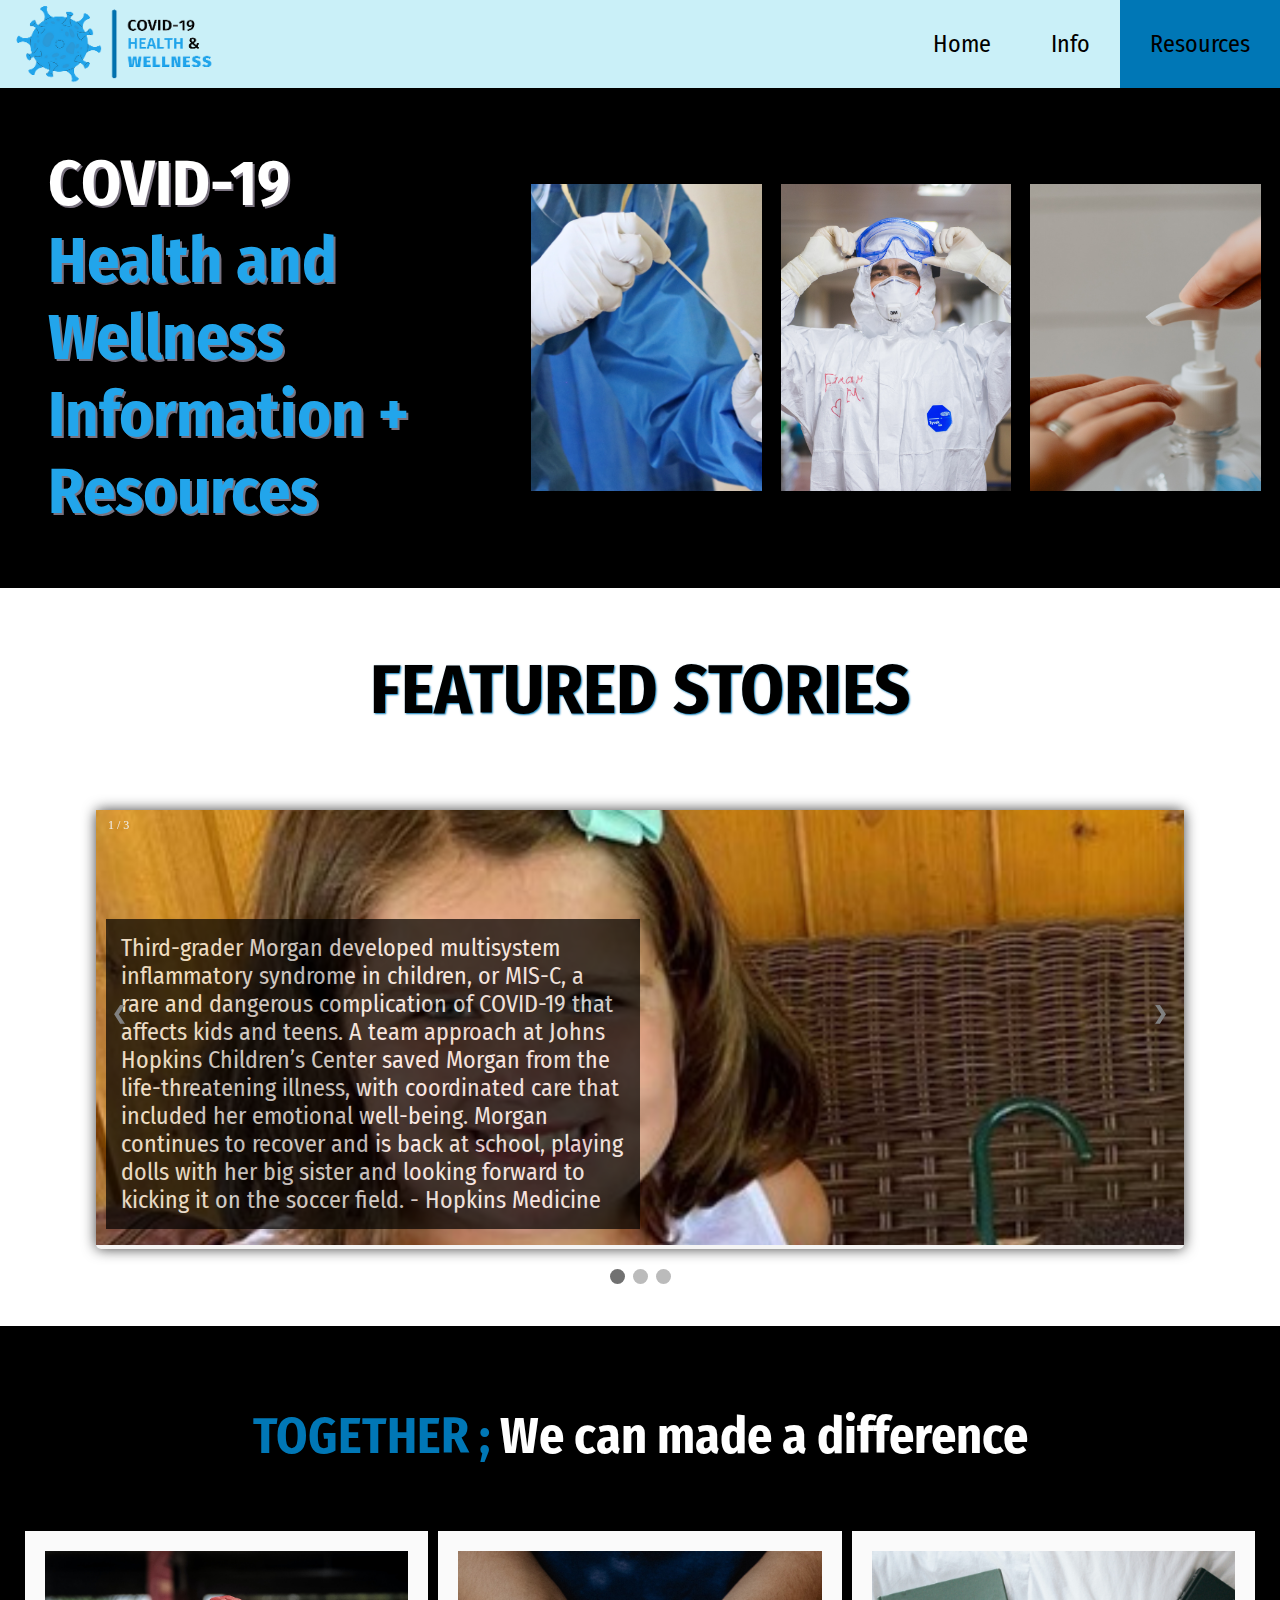
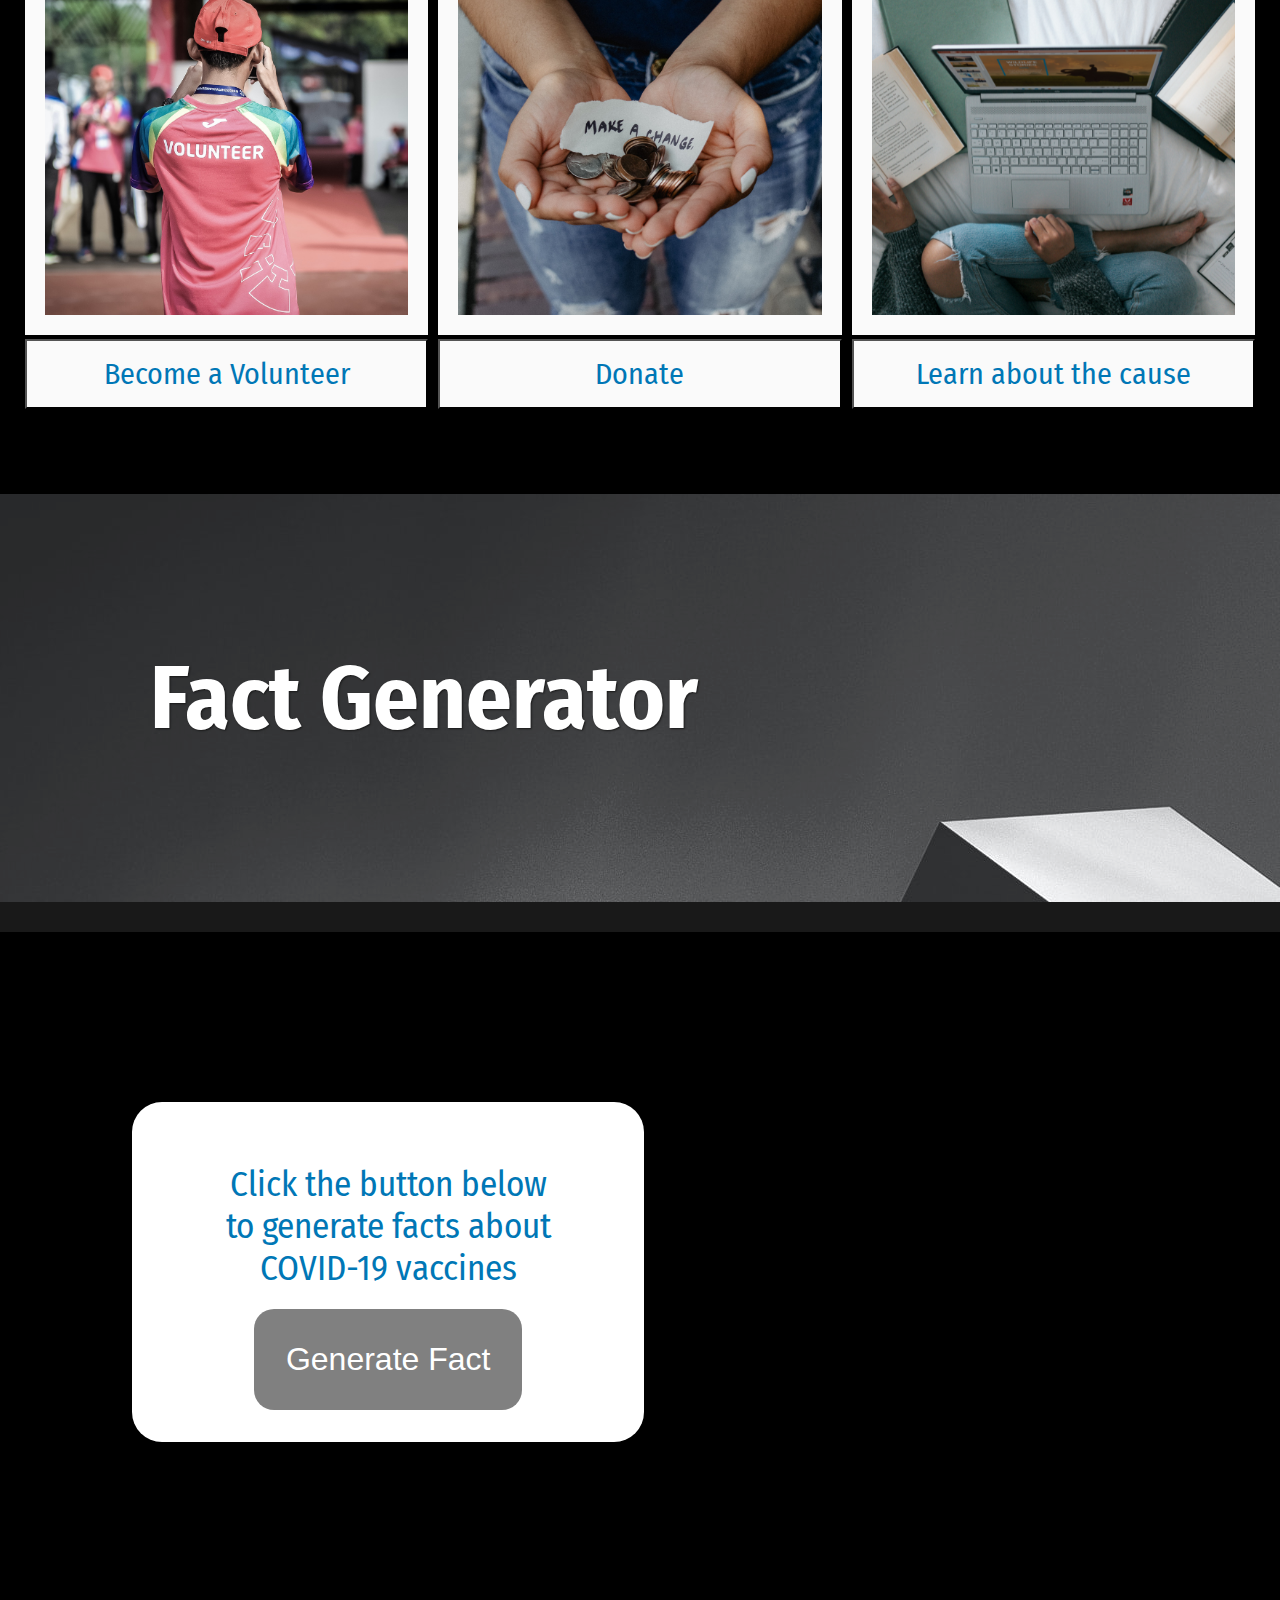
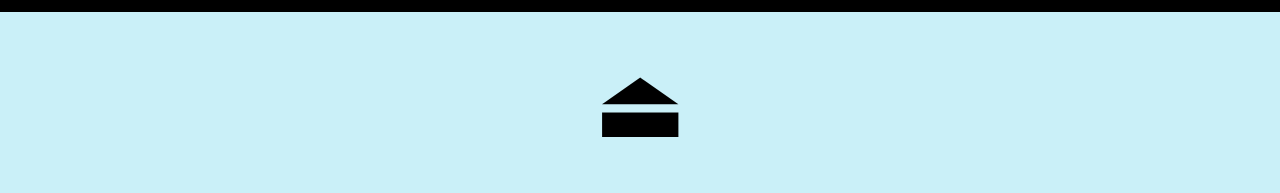
==== index.html @ fa41c317 "(Ctrl + Enter)" ====
<!DOCTYPE html>
<html>

<head>
    <meta charset="utf-8">
    <meta name="viewport" content="width=device-width">
    <title>SparkHub Website</title>
    <link href="style.css" rel="stylesheet" type="text/css" />

    <!-- Link the webpage's stylesheet -->
    <link rel="stylesheet" href="/style.css" />

    <!-- Link the webpage's JavaScript file -->
    <script src="/script.js" defer></script>

    <!-- Link to favicon -->
    <link rel="icon" type="image/png" href="assets/logo.png">

    <!-- Link to fonts -->
    <link rel="preconnect" href="https://fonts.googleapis.com">
    <link rel="preconnect" href="https://fonts.gstatic.com" crossorigin>
    <link href="https://fonts.googleapis.com/css2?family=Fira+Sans+Condensed:wght@600&family=PT+Serif&display=swap"
        rel="stylesheet">

</head>

<body>

    <!-- Nav Bar -->
    <div class="navbar">
        <nav>
            <div class='logo'><a href="info.html" href="resources.html" href="index.html"><img src="assets/covidh&w.png"
                        width='210' height='80'></a></div>
            <ul>
                <li><a class="geti" a href="resources.html">Resources</a></li>
                <li><a href="info.html">Info</a></li>
                <li><a href="index.html">Home</a></li>
            </ul>
        </nav>
    </div>

    <header>
        <div class="headingContainer">
            <div id="headingText">
                <h1>COVID-19<span class="navAction"><br>Health and Wellness Information + Resources</span></h1>
            </div>
            <div class="itemContainer">
                <div class="headingItems"><img src="assets/headingunsplash1.jpg" alt="" /></div>
                <div class="headingItems"><img src="assets/headingunsplash2.jpg" alt="" /></div>
                <div class="headingItems" alt=""><img src="assets/headingunsplash3.jpg" /></div>
            </div>
        </div>
    </header>

    <main>

        <h1 id="featured">FEATURED STORIES</h1>

        <!-- Slideshow container -->
        <br>
        <div class="slideshow-container" id="product">
            <div class="mySlides fade">
                <div class="numbertext">1 / 3</div>
                <img src="assets/case1.png" style="width:100%">
                <div class="text">
                    <div class="text-block">Third-grader Morgan developed multisystem inflammatory syndrome in children,
                        or MIS-C, a rare and dangerous complication of COVID-19 that affects kids and teens. A team
                        approach at Johns Hopkins Children’s Center saved Morgan from the life-threatening illness, with
                        coordinated care that included her emotional well-being. Morgan continues to recover and is back
                        at school, playing dolls with her big sister and looking forward to kicking it on the soccer
                        field. - Hopkins Medicine</div>
                </div>
            </div>
            <div class="mySlides fade">
                <div class="numbertext">2 / 3</div>
                <img src="assets/case2.png" style="width:100%">
                <div class="text">
                    <div class="text-block">Ahmad Ayyad, 40, was in great shape. On a typical day, he’d work in his
                        family’s retail furniture business, then box and lift weights, before heading to his Washington,
                        D.C., home. And then, COVID-19 almost killed him. Ayyad was on a ventilator at The Johns Hopkins
                        Hospital for 25 days and lost more than 60 pounds during his ordeal. His doctors say his
                        physical fitness, positive attitude and the support of friends and family are helping him
                        recover from the disease and the toll of long-term ventilation. Discharged on April 22, Ayyad
                        still has a blood clot in his left arm and damage to his heart and lungs — all complications of
                        COVID-19. But he is gradually putting on weight and has begun running and lifting weights. -
                        Hopkins Medicine</div>
                </div>
            </div>
            <div class="mySlides fade">
                <div class="numbertext">3 / 3</div>
                <img src="assets/case3.png" style="width:100%">
                <div class="text">
                    <div class="text-block">Theirrien “Tee” Clark, a senior law firm manager in Washington, D.C.,
                        developed a severe case of COVID-19, which affected his lungs and required him to be placed on a
                        ventilator. He spent a total of 46 days in the hospital, including more than four weeks in the
                        intensive care unit, after which he was too weak to stand on his own. A multidisciplinary team’s
                        therapy plan and Theirrien’s own hard work and commitment helped him return home and continue
                        his recovery with his wife, Marcy. - Hopkins Medicine</div>
                </div>
            </div>
            <a class="prev" onclick="plusSlides(-1)">&#10094;</a>
            <a class="next" onclick="plusSlides(1)">&#10095;</a>
        </div>
        <br>
        <div style="text-align:center">
            <span class="dot" onclick="currentSlide(1)"></span>
            <span class="dot" onclick="currentSlide(2)"></span>
            <span class="dot" onclick="currentSlide(3)"></span>
        </div>
        <br>
        <br>

        <!-- Make a difference -->
        <h1 id="together"><span class="together">TOGETHER ;</span> We can made a difference</h1>

        <div class="difference">
            <div class="homebox">
                <img src="assets/volunteer.png">
                <button id='homebox1' onclick="homebox1func()">Become a Volunteer</button>
            </div>
            <div class="homebox">
                <img src="assets/donate.png">
                <button id='homebox2' onclick="homebox2func()">Donate</button>
            </div>
            <div class="homebox">
                <img src="assets/learn.png">
                <button id='homebox3' onclick="homebox3func()">Learn about the cause</button>
            </div>
        </div>

        <!-- Fact Generator -->
        <div class="break"></div>
        <div id="factsHeading">
            <h2 id="factheading">Fact Generator</h2>
        </div>
        <div class="factBtnContainer"><br>
            <div>
                <p class="genfacttop">Click the button below to generate facts about COVID-19 vaccines</p>
                <button id="factBtn">Generate Fact</button>
            </div>
            <div id="factContainer">
                <p id="fact"></p>
            </div>
        </div>

        <!-- Footer -->
        <footer>
            <button onclick="topFunction()" id="topBtn" title="Return to top">⏏</button>
        </footer>

    </main>
</body>

</html>
---- style.css ----
* {
    /* Reset the space of the webpage */
    margin: 0px;
    padding: 0px;
}

body {
    scroll-behavior: smooth;
}

/* Nav Bar */
.navbar {
    position: sticky;
    top: 0;
    right: 0;
    left: 0;
    overflow: hidden;
}

ul {
    list-style-type: none;
    margin: 0;
    padding: 0;
    overflow: hidden;
    background-color: #caf0f8;
    top: 0;
}

li {
    float: right;
}

li a {
    font-family: 'Fira Sans Condensed', sans-serif;
    display: block;
    color: black;
    text-align: center;
    font-size: 24px;
    padding: 30px 30px;
    text-decoration: none;
}

li a:hover {
    color: white;
    background-color: #81b4cf;
}

.geti {
    padding: 30px;
    background-color: #0077b6;
}

.logo img {
    position: fixed;
    margin-top: 3.5px;
    margin-left: 10px;
}

/* heading */
.headingContainer {
    width: 100%;
    display: flex;
    flex-flow: row no-wrap;
    height: 500px;
    border-bottom: black solid 1px;
    justify-content: center;
    background-color: black;
}

#headingText {
    max-width: 40%;
    display: flex;
    font-family: 'Fira Sans Condensed', sans-serif;
    font-size: 2em;
    padding: 1em 1em;
    justify-content: center;
    align-items: center;
    padding-left: 1.5em;
    color: white;
    text-shadow: 2px 2px #7a7380;
}

.navAction {
    color: #22A5EB;
}

.itemContainer {
    max-width: 60%;
    display: flex;
    flex-direction: row;
    justify-content: space-evenly;
    align-items: center;
}

.headingItems {
    max-width: 30%;
    overflow: hidden;
    display: flex;
    justify-content: center;
    flex-direction: row;
    align-items: center;
}

.headingItems img {
    max-width: 200%;
    display: inline-block;
}

/* Slideshow container */

* {
    box-sizing: border-box
}

.slideshow-container {
    justify-content: center;
    max-width: 85%;
    position: relative;
    margin: auto;
    background-color: #f4f4f4;
    -webkit-box-shadow: 0px 0px 14px 0px rgba(0, 0, 0, 0.75);
    -moz-box-shadow: 0px 0px 14px 0px rgba(0, 0, 0, 0.75);
    box-shadow: 0px 0px 14px 0px rgba(0, 0, 0, 0.75);
    -webkit-border-radius: 5px;
    -moz-border-radius: 5px;
    border-radius: 5px;
    align-items: center;
}

.mySlides {
    display: none;
}

.prev,
.next {
    cursor: pointer;
    position: absolute;
    top: 45%;
    width: auto;
    margin-top: -22px;
    padding: 16px;
    color: gray;
    font-weight: bold;
    font-size: 18px;
    transition: 0.6s ease;
    border-radius: 0 3px 3px 0;
    user-select: none;
}

.next {
    right: 0;
    border-radius: 3px 0 0 3px;
}

.prev:hover,
.next:hover {
    color: white;
    background-color: darkblue;
}

.numbertext {
    color: #f2f2f2;
    font-size: 12px;
    padding: 8px 12px;
    position: absolute;
    top: 0;
}

.dot {
    cursor: pointer;
    height: 15px;
    width: 15px;
    margin: 2px 2px;
    background-color: #bbb;
    border-radius: 50%;
    display: inline-block;
    transition: background-color 0.6s ease;
}

.active,
.dot:hover {
    background-color: #717171;
}

.fade {
    animation-name: fade;
    animation-duration: 0.3s;
}

@keyframes fade {
    from {
        opacity: 0.2
    }

    to {
        opacity: 1
    }
}

.text-block {
    position: absolute;
    font-family: 'Fira Sans Condensed', sans-serif;
    font-size: 1.5em;
    bottom: 20px;
    left: 10px;
    right: 50%;
    background-color: black;
    color: white;
    opacity: 0.7;
    padding: 15px;
}

/* Featured stories */
#featured {
    font-size: 70px;
    width: 100%;
    padding: 40px;
    margin: 0;
    text-align: center;
    color: black;
    background-color: white;
    font-family: 'Fira Sans Condensed', sans-serif;
    border: 20px solid white;
    text-shadow: 1px 1px 2px #0077b6;
}

#together {
    font-size: 50px;
    width: 100%;
    padding: 40px;
    margin: 0;
    text-align: center;
    color: white;
    font-family: 'Fira Sans Condensed', sans-serif;
    background-color: black;
    border-top: 40px solid black;
}

.together {
    color: #0077b6;
}

.difference {
    display: flex;
    flex-direction: row;
    justify-content: space-evenly;
    max-width: 100%;
    background-color: black;
    padding: 20px;
}

.homebox {
    padding: 5px;
}

.homebox img {
    border: 20px solid #fafafa;
    max-width: 100%;
    align-content: center;
}

#homebox1,
#homebox2,
#homebox3 {
    text-decoration: none;
    display: flex;
    justify-content: space-evenly;
    font-size: 30px;
    width: 100%;
    color: #0077b6;
    background-color: #fafafa;
    padding: 15px;
    font-family: 'Fira Sans Condensed', sans-serif;
    cursor: pointer;
}

#homebox1:hover,
#homebox2:hover,
#homebox3:hover {
    background-color: #0077b6;
    color: white;
}

#homebox1:active,
#homebox2:active,
#homebox3:active {
    position: relative;
    top: 1px;
}

.break {
    background-color: black;
    width: 100%;
    padding: 30px;
}

/* Fact Generator */
#factsHeading {
    background-image: url("assets/factgen.jpg");
    padding: 150px;
    align-items: center;
    width: 100%;
    opacity: 0.9;
    border-bottom: 30px solid black;
}

#factheading {
    font-family: 'Fira Sans Condensed', sans-serif;
    font-size: 90px;
    color: white;
    text-shadow: 1px 1px 2px black;
}

.factBtnContainer {
    max-width: 100%;
    height: 680px;
    display: flex;
    background-color: black;
    justify-content: space-between;
    align-items: center;
}

.factBtnContainer div {
    max-width: 40%;
    height: 50%;
    display: flex;
    padding: 5em 5em;
    background-color: white;
    justify-content: center;
    flex-direction: column;
    align-items: center;
    margin-left: 10%;
    border-radius: 30px;
}

#factBtn {
    height: auto;
    background-color: gray;
    color: white;
    border: none;
    font-size: 2em;
    padding: 1em;
    text-align: center;
    border-radius: 20px;
}

.genfacttop {
    padding-top: 30px;
    padding-bottom: 20px;
    text-align: center;
    color: #0077b6;
    font-family: 'Fira Sans Condensed', sans-serif;
    font-size: 35px;
}

#factContainer {
    width: 25%;
    text-align: center;
    font-size: 35px;
    font-family: 'Fira Sans Condensed', sans-serif;
    background-color: black;
    color: white;
    margin-right: 12%;
}

#factBtn:hover {
    color: white;
    transition: 0.3s;
    background-color: #0077b6;
    box-shadow: 2px 2px 1px black;
    cursor: pointer;
}

/* Footer */
footer {
    background-color: #caf0f8;
    width: 100%;
    justify-content: center;
    display: flex;
    flex-flow: column;
    padding: 2em 0em;
}

#topBtn {
    font-size: 100px;
    color: black;
    background-color: #caf0f8;
    border: none;
}

#topBtn:hover {
    color: #0077b6;
    transition: 0.5s;
    cursor: pointer;
}

/* About page */
.aboutheadingContainer {
    width: 100%;
    display: flex;
    flex-flow: row no-wrap;
    height: 500px;
    justify-content: center;
    background-color: black;
}

#aboutheadingText {
    text-align: center;
    display: flex;
    font-family: 'Fira Sans Condensed', sans-serif;
    padding: 1em 1em;
    font-size: 40px;
    justify-content: center;
    align-items: center;
    color: white;
    text-shadow: 2px 2px #7a7380;
}

.aboutnavAction {
    color: #22A5EB;
    text-shadow: 2px 3px 5px #545454;
}

#aboutimage {
    border: 20px solid #fafafa;
    display: flex;
    max-width: 100%;
    justify-content: center;
    position: relative;
}

.aboutSection {
    background-color: white;
    display: flex;
    margin: 1em 0em 6em 0em;
}

.aboutSection h2 {
    font-family: 'Fira Sans Condensed', sans-serif;
    font-size: 5em;
}

.aboutItem {
    display: flex;
    align-items: center;
    padding: 0em 0em 3em;
    margin-bottom: 1em;
    max-width: 95%;
}

.impactDiv {
    border-bottom: 1px black solid;
}

.aboutItem img {
    border: 10px solid #0077b6;
    max-width: 40%;
}

.aboutItem p {
    font-family: 'Fira Sans Condensed', sans-serif;
    font-size: 24px;
    max-width: 100%;
    padding: 1em;
}

.wellnessinfo {
    font-family: 'Fira Sans Condensed', sans-serif;
    font-size: 28px;
    max-width: 100%;
    color: #22A5EB;
    padding-right: 1em;
}

.aboutSectionHeading {
    padding: 1em;
    padding-left: 4em;
    padding-right: 4em;
    margin-top: 1.5em;
}

.aboutSectionHeading h3 {
    font-size: 35px;
    font-family: 'Fira Sans Condensed', sans-serif;
    padding-bottom: 0.5em;
}

.youHeading {
    background-image: url('assets/you.png');
    background-size: cover;
    background-repeat: no-repeat;
    background-position: center;
    display: flex;
    justify-content: center;
    align-items: center;
    height: 300px;
}

.youHeading h2 {
    font-size: 5em;
    font-family: 'Fira Sans Condensed', sans-serif;
    color: white;
    text-shadow: 1px 1px 1px black;
}

.you {
    background-color: #0077b6;
    padding: 5px 5px;
}

.aboutItem ul {
    max-width: 100%;
    background-color: black;
    margin: 0px;
    display: inline-block;
}

.aboutItem li {
    font-size: 20px;
    font-family: 'Fira Sans Condensed', sans-serif;
    text-align: left;
    padding: 1em 1em;
}

.youItem {
    border-left: 1px black solid;
}

.reasonHeading {
    padding-left: 5em;
    padding-right: 5em;
}

.reasonTextSection {
    color: white;
    display: flex;
    justify-content: center;
}

/* Take Action */
.getiheadingContainer {
    width: 100%;
    display: flex;
    flex-flow: row no-wrap;
    height: 350px;
    justify-content: center;
    background: #075178;
}

#getiText {
    text-align: center;
    display: flex;
    font-family: 'Fira Sans Condensed', sans-serif;
    padding: 1em 1em;
    font-size: 40px;
    justify-content: center;
    align-items: center;
    color: white;
    text-shadow: 2px 2px #7a7380;
}

.getiImg {
    max-width: 100%;
    scroll-behavior: auto;
}

.actionSection,
.resourceSection {
    width: 100%;
    text-align: center;
    display: flex;
    justify-content: center;
    margin-top: 3em;
}

.actionSection h1,
.resourceSection h1 {
    font-size: 5.5em;
    font-family: 'Fira Sans Condensed', sans-serif;
}

.actionSection p {
    max-width: 80%;
    font-family: 'Fira Sans Condensed', sans-serif;
    font-size: 20px;
    margin: auto;
    padding-bottom: 2em;
}

.actionSection div {
    max-width: 70%;
    border-bottom: 1px black solid;
    display: flex;
    flex-direction: column;
    justify-content: center;
    align-items: center;
    margin: auto;
}

.actionSection a {
    color: white;
    font-family: 'Fira Sans Condensed', sans-serif;
    font-size: 2em;
}

.actionSection button {
    font-family: 'Fira Sans Condensed', sans-serif;
    max-width: 35%;
    background-color: #22A5EB;
    text-decoration: none;
    border: none;
    padding: 1em 1.5em;
    margin-bottom: 4em;
}

.actionSection button:hover {
    background-color: #cfcfcf;
    transition: 0.3s;
    color: white;
    box-shadow: 3px 3px 2px black;
    cursor: pointer;
}

.actionMain {
    padding-bottom: 4em;
}

.resourceSection {
    flex-direction: column;
}

.resourceSection div {
    display: flex;
    flex-direction: column;
    justify-content: space-evenly;
}

.resourceSection p {
    max-width: 90%;
    font-size: 1em;
}

.resourceSection a {
    font-family: 'Fira Sans Condensed', sans-serif;
    font-size: 2em;
    color: #22A5EB;
    text-decoration: underline;
    margin: 0.5em;
}

.resourceSection a:hover {
    color: #cfcfcf;
    transition: 0.3s;
}

.resourceTag {
    background-color: black;
    color: white;
    font-family: 'Fira Sans Condensed', sans-serif;
    padding: 0em 0.75em;
    margin: 1em;
}

.resourceSection p {
    padding: 1em 0em 2em;
}

.resourceItem {
    border-bottom: 1px black solid;
}
---- style.css ----
* {
    /* Reset the space of the webpage */
    margin: 0px;
    padding: 0px;
}

body {
    scroll-behavior: smooth;
}

/* Nav Bar */
.navbar {
    position: sticky;
    top: 0;
    right: 0;
    left: 0;
    overflow: hidden;
}

ul {
    list-style-type: none;
    margin: 0;
    padding: 0;
    overflow: hidden;
    background-color: #caf0f8;
    top: 0;
}

li {
    float: right;
}

li a {
    font-family: 'Fira Sans Condensed', sans-serif;
    display: block;
    color: black;
    text-align: center;
    font-size: 24px;
    padding: 30px 30px;
    text-decoration: none;
}

li a:hover {
    color: white;
    background-color: #81b4cf;
}

.geti {
    padding: 30px;
    background-color: #0077b6;
}

.logo img {
    position: fixed;
    margin-top: 3.5px;
    margin-left: 10px;
}

/* heading */
.headingContainer {
    width: 100%;
    display: flex;
    flex-flow: row no-wrap;
    height: 500px;
    border-bottom: black solid 1px;
    justify-content: center;
    background-color: black;
}

#headingText {
    max-width: 40%;
    display: flex;
    font-family: 'Fira Sans Condensed', sans-serif;
    font-size: 2em;
    padding: 1em 1em;
    justify-content: center;
    align-items: center;
    padding-left: 1.5em;
    color: white;
    text-shadow: 2px 2px #7a7380;
}

.navAction {
    color: #22A5EB;
}

.itemContainer {
    max-width: 60%;
    display: flex;
    flex-direction: row;
    justify-content: space-evenly;
    align-items: center;
}

.headingItems {
    max-width: 30%;
    overflow: hidden;
    display: flex;
    justify-content: center;
    flex-direction: row;
    align-items: center;
}

.headingItems img {
    max-width: 200%;
    display: inline-block;
}

/* Slideshow container */

* {
    box-sizing: border-box
}

.slideshow-container {
    justify-content: center;
    max-width: 85%;
    position: relative;
    margin: auto;
    background-color: #f4f4f4;
    -webkit-box-shadow: 0px 0px 14px 0px rgba(0, 0, 0, 0.75);
    -moz-box-shadow: 0px 0px 14px 0px rgba(0, 0, 0, 0.75);
    box-shadow: 0px 0px 14px 0px rgba(0, 0, 0, 0.75);
    -webkit-border-radius: 5px;
    -moz-border-radius: 5px;
    border-radius: 5px;
    align-items: center;
}

.mySlides {
    display: none;
}

.prev,
.next {
    cursor: pointer;
    position: absolute;
    top: 45%;
    width: auto;
    margin-top: -22px;
    padding: 16px;
    color: gray;
    font-weight: bold;
    font-size: 18px;
    transition: 0.6s ease;
    border-radius: 0 3px 3px 0;
    user-select: none;
}

.next {
    right: 0;
    border-radius: 3px 0 0 3px;
}

.prev:hover,
.next:hover {
    color: white;
    background-color: darkblue;
}

.numbertext {
    color: #f2f2f2;
    font-size: 12px;
    padding: 8px 12px;
    position: absolute;
    top: 0;
}

.dot {
    cursor: pointer;
    height: 15px;
    width: 15px;
    margin: 2px 2px;
    background-color: #bbb;
    border-radius: 50%;
    display: inline-block;
    transition: background-color 0.6s ease;
}

.active,
.dot:hover {
    background-color: #717171;
}

.fade {
    animation-name: fade;
    animation-duration: 0.3s;
}

@keyframes fade {
    from {
        opacity: 0.2
    }

    to {
        opacity: 1
    }
}

.text-block {
    position: absolute;
    font-family: 'Fira Sans Condensed', sans-serif;
    font-size: 1.5em;
    bottom: 20px;
    left: 10px;
    right: 50%;
    background-color: black;
    color: white;
    opacity: 0.7;
    padding: 15px;
}

/* Featured stories */
#featured {
    font-size: 70px;
    width: 100%;
    padding: 40px;
    margin: 0;
    text-align: center;
    color: black;
    background-color: white;
    font-family: 'Fira Sans Condensed', sans-serif;
    border: 20px solid white;
    text-shadow: 1px 1px 2px #0077b6;
}

#together {
    font-size: 50px;
    width: 100%;
    padding: 40px;
    margin: 0;
    text-align: center;
    color: white;
    font-family: 'Fira Sans Condensed', sans-serif;
    background-color: black;
    border-top: 40px solid black;
}

.together {
    color: #0077b6;
}

.difference {
    display: flex;
    flex-direction: row;
    justify-content: space-evenly;
    max-width: 100%;
    background-color: black;
    padding: 20px;
}

.homebox {
    padding: 5px;
}

.homebox img {
    border: 20px solid #fafafa;
    max-width: 100%;
    align-content: center;
}

#homebox1,
#homebox2,
#homebox3 {
    text-decoration: none;
    display: flex;
    justify-content: space-evenly;
    font-size: 30px;
    width: 100%;
    color: #0077b6;
    background-color: #fafafa;
    padding: 15px;
    font-family: 'Fira Sans Condensed', sans-serif;
    cursor: pointer;
}

#homebox1:hover,
#homebox2:hover,
#homebox3:hover {
    background-color: #0077b6;
    color: white;
}

#homebox1:active,
#homebox2:active,
#homebox3:active {
    position: relative;
    top: 1px;
}

.break {
    background-color: black;
    width: 100%;
    padding: 30px;
}

/* Fact Generator */
#factsHeading {
    background-image: url("assets/factgen.jpg");
    padding: 150px;
    align-items: center;
    width: 100%;
    opacity: 0.9;
    border-bottom: 30px solid black;
}

#factheading {
    font-family: 'Fira Sans Condensed', sans-serif;
    font-size: 90px;
    color: white;
    text-shadow: 1px 1px 2px black;
}

.factBtnContainer {
    max-width: 100%;
    height: 680px;
    display: flex;
    background-color: black;
    justify-content: space-between;
    align-items: center;
}

.factBtnContainer div {
    max-width: 40%;
    height: 50%;
    display: flex;
    padding: 5em 5em;
    background-color: white;
    justify-content: center;
    flex-direction: column;
    align-items: center;
    margin-left: 10%;
    border-radius: 30px;
}

#factBtn {
    height: auto;
    background-color: gray;
    color: white;
    border: none;
    font-size: 2em;
    padding: 1em;
    text-align: center;
    border-radius: 20px;
}

.genfacttop {
    padding-top: 30px;
    padding-bottom: 20px;
    text-align: center;
    color: #0077b6;
    font-family: 'Fira Sans Condensed', sans-serif;
    font-size: 35px;
}

#factContainer {
    width: 25%;
    text-align: center;
    font-size: 35px;
    font-family: 'Fira Sans Condensed', sans-serif;
    background-color: black;
    color: white;
    margin-right: 12%;
}

#factBtn:hover {
    color: white;
    transition: 0.3s;
    background-color: #0077b6;
    box-shadow: 2px 2px 1px black;
    cursor: pointer;
}

/* Footer */
footer {
    background-color: #caf0f8;
    width: 100%;
    justify-content: center;
    display: flex;
    flex-flow: column;
    padding: 2em 0em;
}

#topBtn {
    font-size: 100px;
    color: black;
    background-color: #caf0f8;
    border: none;
}

#topBtn:hover {
    color: #0077b6;
    transition: 0.5s;
    cursor: pointer;
}

/* About page */
.aboutheadingContainer {
    width: 100%;
    display: flex;
    flex-flow: row no-wrap;
    height: 500px;
    justify-content: center;
    background-color: black;
}

#aboutheadingText {
    text-align: center;
    display: flex;
    font-family: 'Fira Sans Condensed', sans-serif;
    padding: 1em 1em;
    font-size: 40px;
    justify-content: center;
    align-items: center;
    color: white;
    text-shadow: 2px 2px #7a7380;
}

.aboutnavAction {
    color: #22A5EB;
    text-shadow: 2px 3px 5px #545454;
}

#aboutimage {
    border: 20px solid #fafafa;
    display: flex;
    max-width: 100%;
    justify-content: center;
    position: relative;
}

.aboutSection {
    background-color: white;
    display: flex;
    margin: 1em 0em 6em 0em;
}

.aboutSection h2 {
    font-family: 'Fira Sans Condensed', sans-serif;
    font-size: 5em;
}

.aboutItem {
    display: flex;
    align-items: center;
    padding: 0em 0em 3em;
    margin-bottom: 1em;
    max-width: 95%;
}

.impactDiv {
    border-bottom: 1px black solid;
}

.aboutItem img {
    border: 10px solid #0077b6;
    max-width: 40%;
}

.aboutItem p {
    font-family: 'Fira Sans Condensed', sans-serif;
    font-size: 24px;
    max-width: 100%;
    padding: 1em;
}

.wellnessinfo {
    font-family: 'Fira Sans Condensed', sans-serif;
    font-size: 28px;
    max-width: 100%;
    color: #22A5EB;
    padding-right: 1em;
}

.aboutSectionHeading {
    padding: 1em;
    padding-left: 4em;
    padding-right: 4em;
    margin-top: 1.5em;
}

.aboutSectionHeading h3 {
    font-size: 35px;
    font-family: 'Fira Sans Condensed', sans-serif;
    padding-bottom: 0.5em;
}

.youHeading {
    background-image: url('assets/you.png');
    background-size: cover;
    background-repeat: no-repeat;
    background-position: center;
    display: flex;
    justify-content: center;
    align-items: center;
    height: 300px;
}

.youHeading h2 {
    font-size: 5em;
    font-family: 'Fira Sans Condensed', sans-serif;
    color: white;
    text-shadow: 1px 1px 1px black;
}

.you {
    background-color: #0077b6;
    padding: 5px 5px;
}

.aboutItem ul {
    max-width: 100%;
    background-color: black;
    margin: 0px;
    display: inline-block;
}

.aboutItem li {
    font-size: 20px;
    font-family: 'Fira Sans Condensed', sans-serif;
    text-align: left;
    padding: 1em 1em;
}

.youItem {
    border-left: 1px black solid;
}

.reasonHeading {
    padding-left: 5em;
    padding-right: 5em;
}

.reasonTextSection {
    color: white;
    display: flex;
    justify-content: center;
}

/* Take Action */
.getiheadingContainer {
    width: 100%;
    display: flex;
    flex-flow: row no-wrap;
    height: 350px;
    justify-content: center;
    background: #075178;
}

#getiText {
    text-align: center;
    display: flex;
    font-family: 'Fira Sans Condensed', sans-serif;
    padding: 1em 1em;
    font-size: 40px;
    justify-content: center;
    align-items: center;
    color: white;
    text-shadow: 2px 2px #7a7380;
}

.getiImg {
    max-width: 100%;
    scroll-behavior: auto;
}

.actionSection,
.resourceSection {
    width: 100%;
    text-align: center;
    display: flex;
    justify-content: center;
    margin-top: 3em;
}

.actionSection h1,
.resourceSection h1 {
    font-size: 5.5em;
    font-family: 'Fira Sans Condensed', sans-serif;
}

.actionSection p {
    max-width: 80%;
    font-family: 'Fira Sans Condensed', sans-serif;
    font-size: 20px;
    margin: auto;
    padding-bottom: 2em;
}

.actionSection div {
    max-width: 70%;
    border-bottom: 1px black solid;
    display: flex;
    flex-direction: column;
    justify-content: center;
    align-items: center;
    margin: auto;
}

.actionSection a {
    color: white;
    font-family: 'Fira Sans Condensed', sans-serif;
    font-size: 2em;
}

.actionSection button {
    font-family: 'Fira Sans Condensed', sans-serif;
    max-width: 35%;
    background-color: #22A5EB;
    text-decoration: none;
    border: none;
    padding: 1em 1.5em;
    margin-bottom: 4em;
}

.actionSection button:hover {
    background-color: #cfcfcf;
    transition: 0.3s;
    color: white;
    box-shadow: 3px 3px 2px black;
    cursor: pointer;
}

.actionMain {
    padding-bottom: 4em;
}

.resourceSection {
    flex-direction: column;
}

.resourceSection div {
    display: flex;
    flex-direction: column;
    justify-content: space-evenly;
}

.resourceSection p {
    max-width: 90%;
    font-size: 1em;
}

.resourceSection a {
    font-family: 'Fira Sans Condensed', sans-serif;
    font-size: 2em;
    color: #22A5EB;
    text-decoration: underline;
    margin: 0.5em;
}

.resourceSection a:hover {
    color: #cfcfcf;
    transition: 0.3s;
}

.resourceTag {
    background-color: black;
    color: white;
    font-family: 'Fira Sans Condensed', sans-serif;
    padding: 0em 0.75em;
    margin: 1em;
}

.resourceSection p {
    padding: 1em 0em 2em;
}

.resourceItem {
    border-bottom: 1px black solid;
}
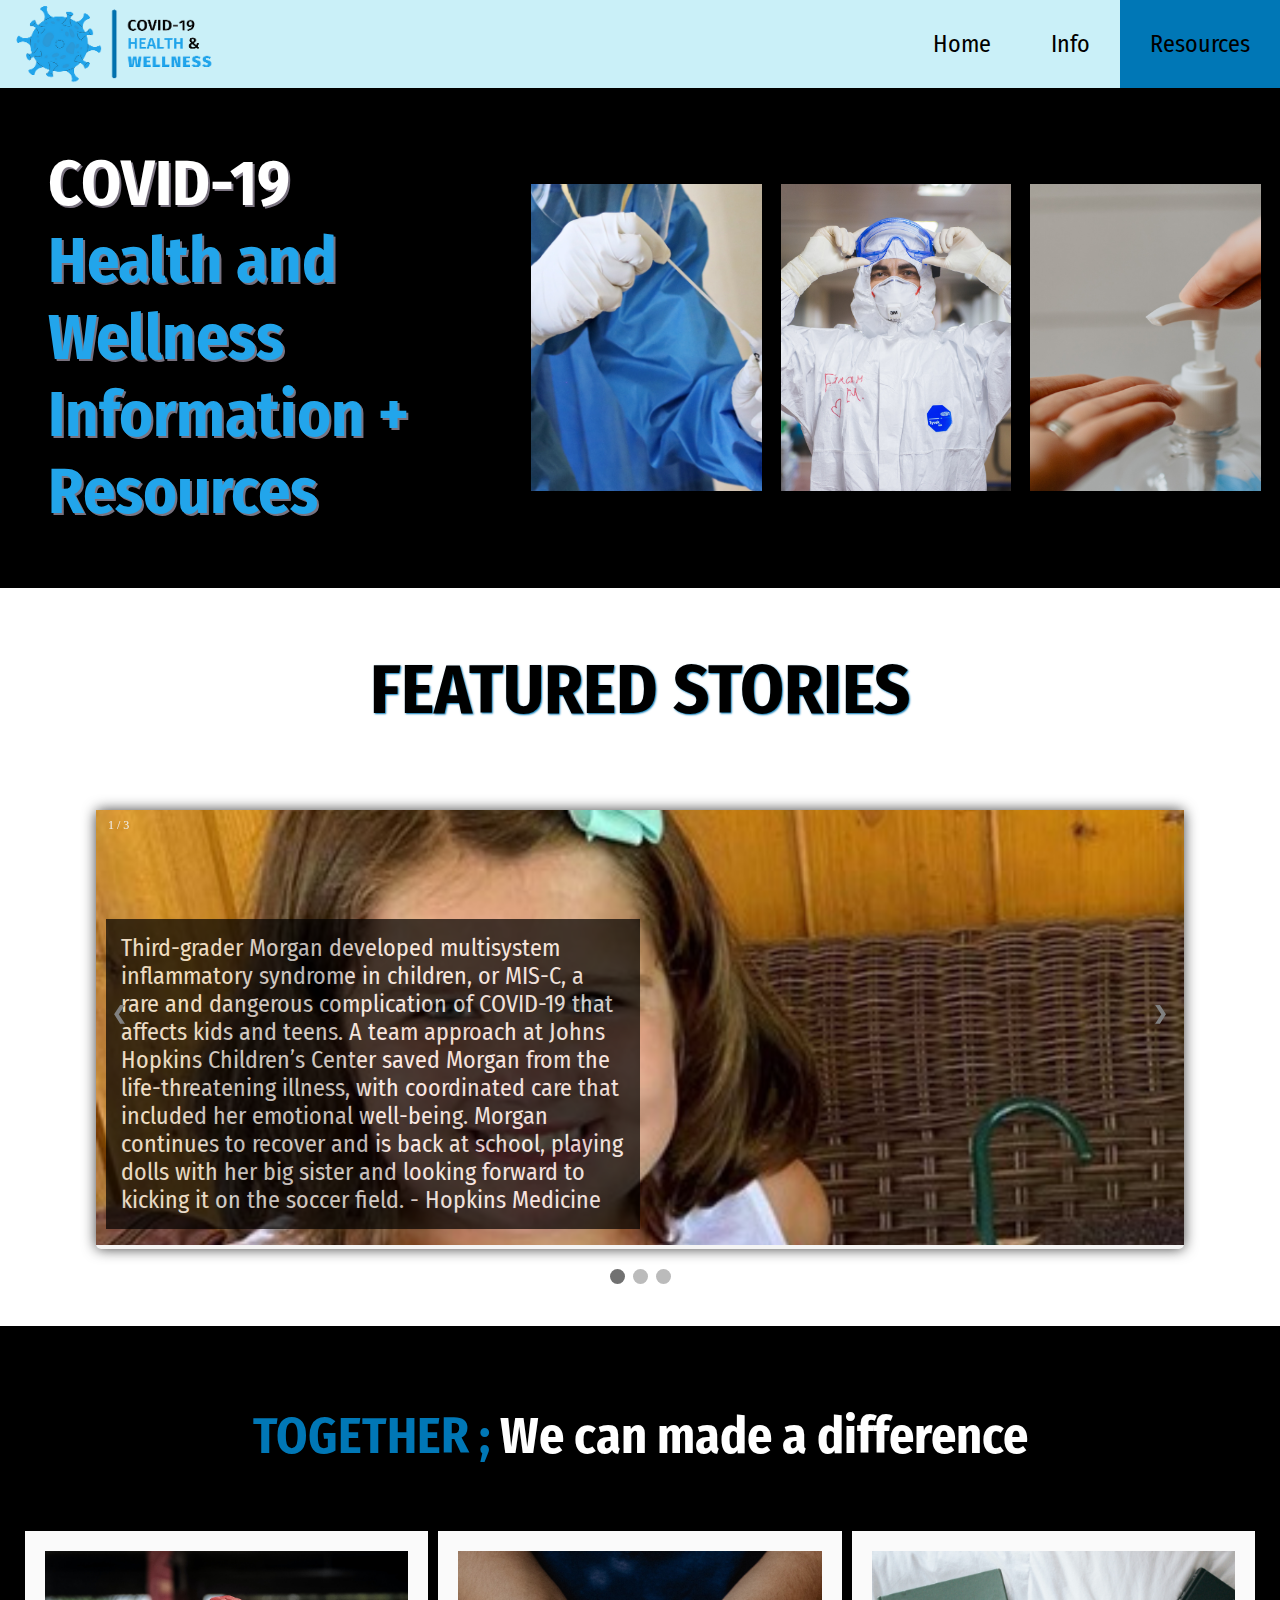
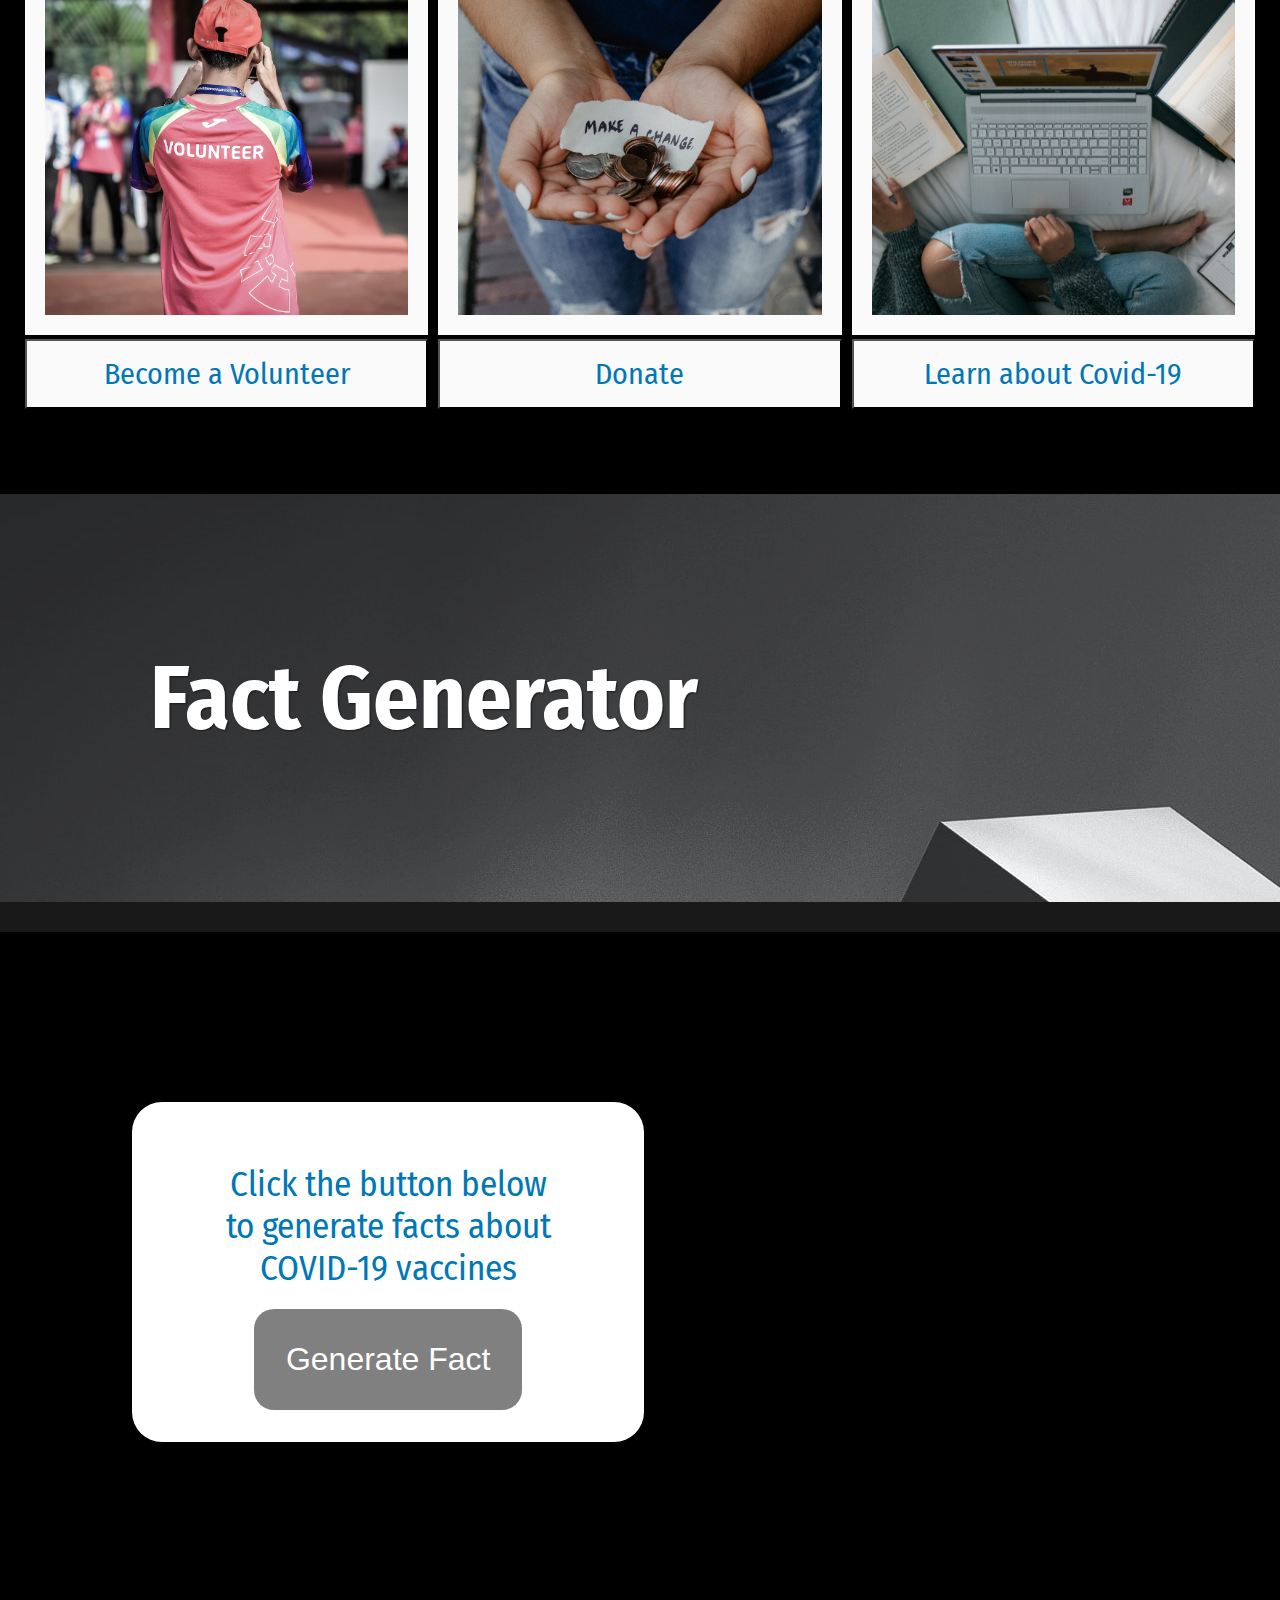
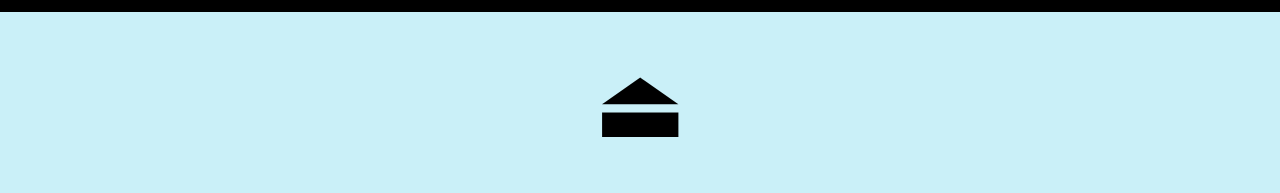
==== commit 9f0ddb21: "Update index.html" ====
--- a/index.html
+++ b/index.html
@@ -124,7 +124,7 @@
             </div>
             <div class="homebox">
                 <img src="assets/learn.png">
-                <button id='homebox3' onclick="homebox3func()">Learn about the cause</button>
+                <button id='homebox3' onclick="homebox3func()">Learn about Covid-19</button>
             </div>
         </div>
 
@@ -151,4 +151,4 @@
     </main>
 </body>
 
-</html>+</html>
